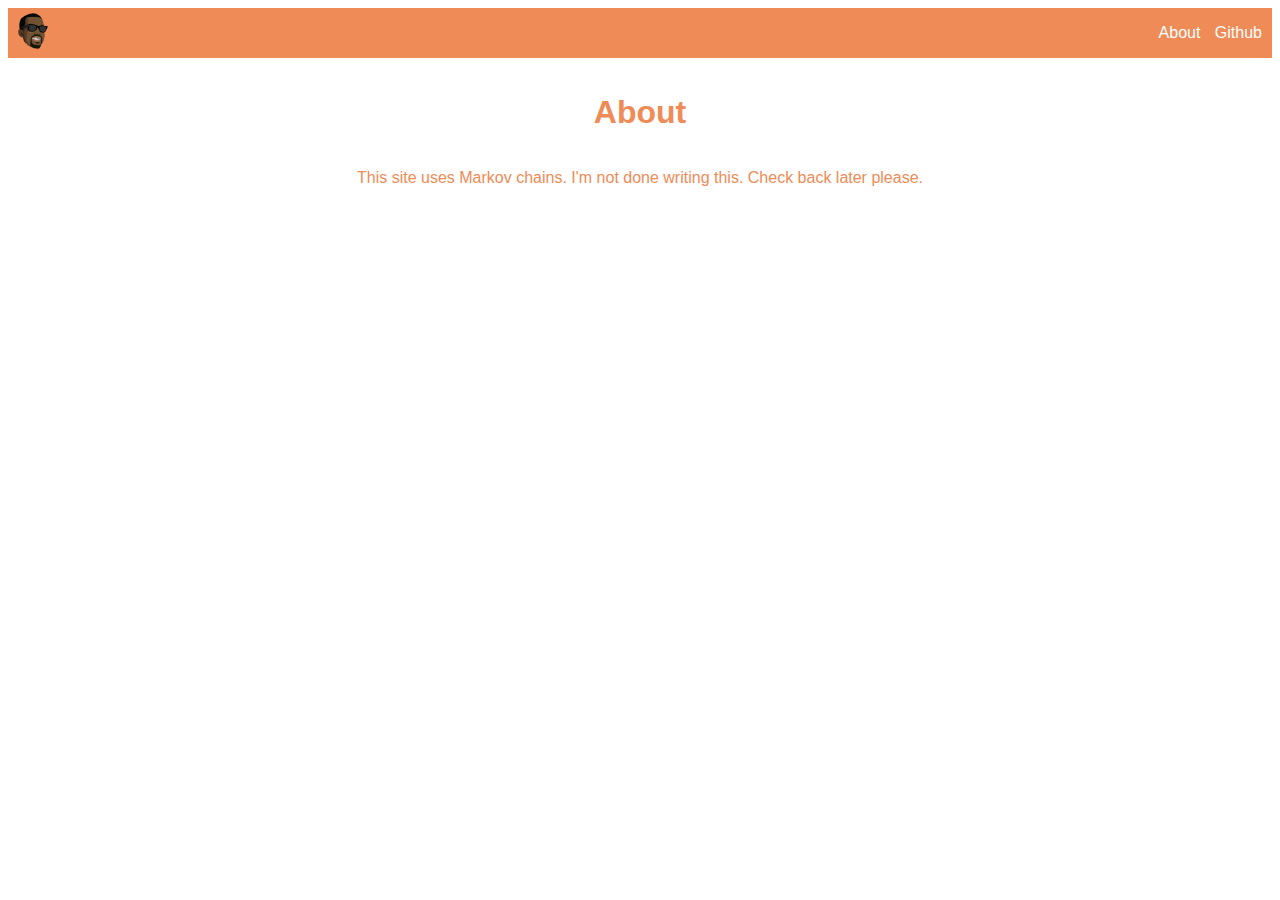
==== about.html @ b6723e24 "update page title, add shakespeare to capitalization" ====
<!DOCTYPE html>
<html lang="en">
  <head>
    <meta charset="UTF-8" />
    <meta name="viewport" content="width=device-width, initial-scale=1.0" />
    <meta http-equiv="X-UA-Compatible" content="ie=edge" />
    <link rel="stylesheet" type="text/css" href="./style/main.css" />
    <script type="module" src="./scripts/main.js"></script>
    <title>Kanye Quotes</title>
  </head>
  <body>
    <header>
      <nav>
        <a class="mx-2" href="/">
          <img id="logo" src="assets/kanye.png" />
        </a>
        <div class="nav-container mx-2">
          <a class="nav-link mr-2" href="/about.html">About</a>
          <a class="nav-link" href="https://github.com/Allicolyer/markov-kanye"
            >Github</a
          >
        </div>
      </nav>
    </header>
    <div class="content my-3 vertical-center">
      <h1 class="title">About</h1>
      <p>
        This site uses Markov chains. I'm not done writing this. Check back
        later please.
      </p>
    </div>
  </body>
</html>
---- style/main.css ----
@charset "UTF-8";
@font-face {
  font-family: "Milford Black";
  src: url(../assets/milfbk__.ttf) format("truetype");
}
.button {
  display: inline-block;
  border-radius: 2em;
  padding: 0.5em 3em;
  border: 0.16em solid #ef8b56;
  box-sizing: border-box;
  text-decoration: none;
  font-family: "Roboto", sans-serif;
  font-weight: 400;
  color: #ffffff;
  border-color: #ef8b56;
  background-color: #ef8b56;
  text-align: center;
  transition: all 0.15s;
}
.button:hover {
  color: #ef8b56;
  border-color: #ef8b56;
  background-color: #ffffff;
}
.button:active {
  border-color: #ef8b56;
}
@media screen and (max-width: 800px) {
  .button {
     display: block;
  }
}

body {
  font: 100% Helvetica, sans-serif;
  background-color: #ffffff;
  color: #ef8b56;
}

.content {
  display: flex;
  flex-direction: column;
  width: 80%;
  align-items: center;
  justify-content: center;
}

.kanye-img {
  width: 200px;
  height: 244px;
}
@media screen and (max-width: 800px) {
  .kanye-img {
    margin: 0;
    margin-bottom: 15px;
  }
}

.switch-container {
  display: flex;
  flex-direction: row;
  align-items: center;
}

.title {
  text-align: center;
  font-family: "Milford Black", "Roboto", sans-serif;
}

.less-random {
  text-align: right;
}

.more-random {
  text-align: left;
}

/* The switch - the box around the slider */
.switch {
  position: relative;
  display: inline-block;
  width: 60px;
  height: 34px;
}

/* Hide default HTML checkbox */
.switch input {
  opacity: 0;
  width: 0;
  height: 0;
}

/* The slider */
.slider {
  position: absolute;
  cursor: pointer;
  top: 0;
  left: 0;
  right: 0;
  bottom: 0;
  background-color: #ccc;
  -webkit-transition: 0.4s;
  transition: 0.4s;
}

.slider:before {
  position: absolute;
  content: "";
  height: 26px;
  width: 26px;
  left: 4px;
  bottom: 4px;
  background-color: #ffffff;
  -webkit-transition: 0.4s;
  transition: 0.4s;
}

input:checked + .slider {
  background-color: #ef8b56;
}

input:focus + .slider {
  box-shadow: 0 0 1px #ef8b56;
}

input:checked + .slider:before {
  -webkit-transform: translateX(26px);
  -ms-transform: translateX(26px);
  transform: translateX(26px);
}

/* Rounded sliders */
.slider.round {
  border-radius: 34px;
}

.slider.round:before {
  border-radius: 50%;
}

.speech-bubble {
  position: relative;
  border: 5px solid #ef8b56;
  background: #ffffff;
  /* css3 */
  -webkit-border-radius: 10px;
  -moz-border-radius: 10px;
  border-radius: 10px;
  width: 400px;
  min-height: 150px;
  /* creates the smaller  triangle */
}
@media screen and (max-width: 400px) {
  .speech-bubble {
    width: 100%;
  }
}
.speech-bubble:before {
  content: "";
  position: absolute;
  top: -20px;
  /* value = - border-top-width - border-bottom-width */
  bottom: auto;
  left: auto;
  right: 40px;
  /* controls horizontal position */
  border-width: 0 20px 20px;
  border-style: solid;
  border-color: #ef8b56 transparent;
  /* reduce the damage in FF3.0 */
  display: block;
  width: 0;
}
.speech-bubble:after {
  content: "";
  position: absolute;
  top: -13px;
  /* value = - border-top-width - border-bottom-width */
  bottom: auto;
  left: auto;
  right: 47px;
  /* value = (:before right) + (:before border-right) - (:after border-right) */
  border-width: 0 13px 13px;
  border-style: solid;
  border-color: #fff transparent;
  /* reduce the damage in FF3.0 */
  display: block;
  width: 0;
}

.vertical-center {
  margin: 0 auto;
}

.horizontal-center {
  margin: auto 0;
}

.mt-1, .my-1, .m-1 {
  margin-top: 5px;
}

.mb-1, .my-1, .m-1 {
  margin-bottom: 5px;
}

.ml-1, .mx-1, .m-1 {
  margin-left: 5px;
}

.mr-1, .mx-1, .m-1 {
  margin-right: 5px;
}

.mt-2, .my-2, .m-2 {
  margin-top: 10px;
}

.mb-2, .my-2, .m-2 {
  margin-bottom: 10px;
}

.ml-2, .mx-2, .m-2 {
  margin-left: 10px;
}

.mr-2, .mx-2, .m-2, .kanye-img {
  margin-right: 10px;
}

.mt-3, .my-3, .m-3 {
  margin-top: 15px;
}

.mb-3, .my-3, .m-3 {
  margin-bottom: 15px;
}

.ml-3, .mx-3, .m-3 {
  margin-left: 15px;
}

.mr-3, .mx-3, .m-3 {
  margin-right: 15px;
}

.pt-1, .py-1, .p-1 {
  padding-top: 5px;
}

.pb-1, .py-1, .p-1 {
  padding-bottom: 5px;
}

.pl-1, .px-1, .p-1 {
  padding-left: 5px;
}

.pr-1, .px-1, .p-1 {
  padding-right: 5px;
}

.pt-2, .py-2, .p-2 {
  padding-top: 10px;
}

.pb-2, .py-2, .p-2 {
  padding-bottom: 10px;
}

.pl-2, .px-2, .p-2 {
  padding-left: 10px;
}

.pr-2, .px-2, .p-2 {
  padding-right: 10px;
}

.pt-3, .py-3, .p-3 {
  padding-top: 15px;
}

.pb-3, .py-3, .p-3 {
  padding-bottom: 15px;
}

.pl-3, .px-3, .p-3 {
  padding-left: 15px;
}

.pr-3, .px-3, .p-3 {
  padding-right: 15px;
}

nav {
  background-color: #ef8b56;
  color: #ffffff;
  display: flex;
  flex-direction: row;
  align-items: center;
  justify-content: space-between;
  min-height: 50px;
}
nav a {
  color: #ffffff;
  text-decoration: none;
}

#logo {
  width: 30px;
  height: auto;
}

/*# sourceMappingURL=main.css.map */
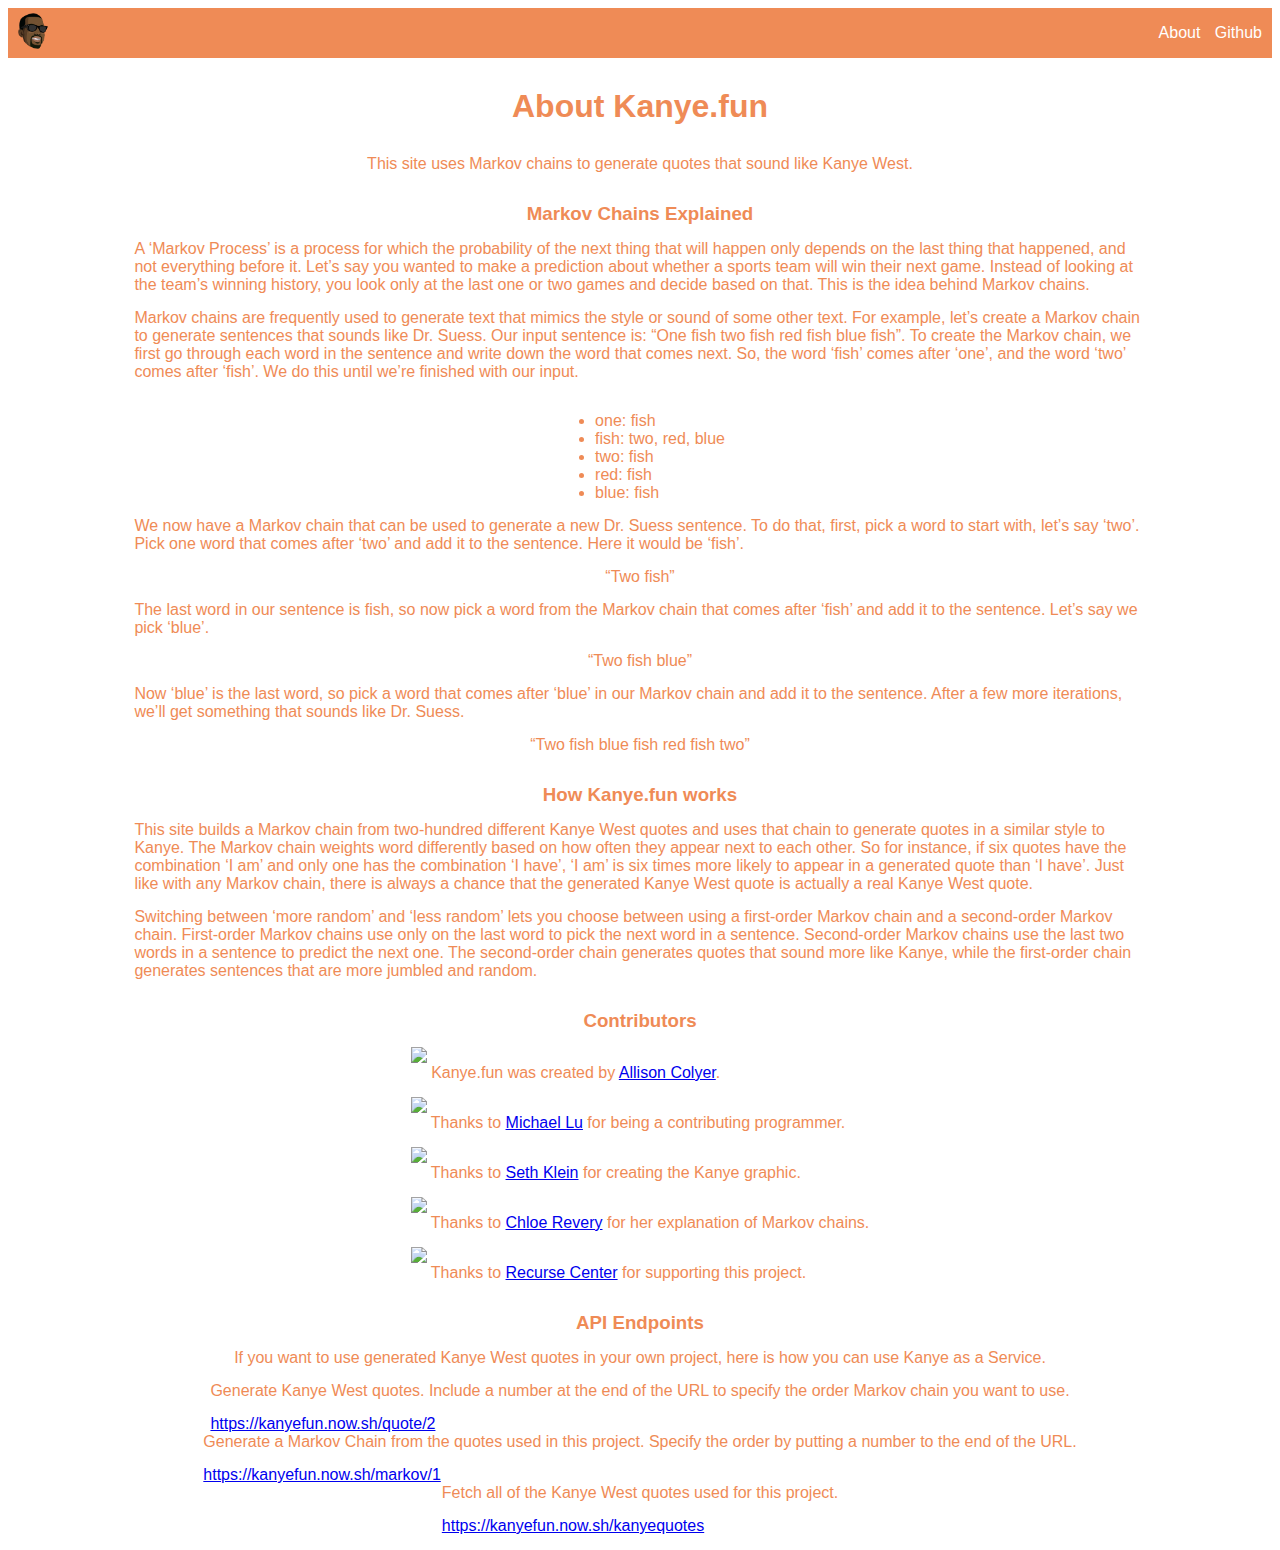
==== commit 6d3577b4: "add google analytics" ====
--- a/about.html
+++ b/about.html
@@ -1,11 +1,43 @@
 <!DOCTYPE html>
 <html lang="en">
   <head>
+    <link
+      rel="apple-touch-icon"
+      sizes="180x180"
+      href="assets/favicon/apple-touch-icon.png"
+    />
+    <link
+      rel="icon"
+      type="image/png"
+      sizes="32x32"
+      href="assets/favicon/favicon-32x32.png"
+    />
+    <link
+      rel="icon"
+      type="image/png"
+      sizes="16x16"
+      href="assets/favicon/favicon-16x16.png"
+    />
+    <meta property="og:title" content="Generate Kanye West Quotes" />
+    <meta property="og:image" content="assets/screenshot.png" />
+    <meta property="og:image:width" content="1200" />
+    <meta property="og:image:height" content="627" />
+    <meta name="author" content="Allison Colyer" />
+    <meta
+      property="og:description"
+      content="Kanye.fun generates fake Kanye West quotes using a Markov chain."
+    />
+    <meta property="og:url" content="http://www.kanye.fun" />
     <meta charset="UTF-8" />
     <meta name="viewport" content="width=device-width, initial-scale=1.0" />
     <meta http-equiv="X-UA-Compatible" content="ie=edge" />
     <link rel="stylesheet" type="text/css" href="./style/main.css" />
     <script type="module" src="./scripts/main.js"></script>
+    <script
+      async
+      src="https://www.googletagmanager.com/gtag/js?id=UA-115956895-3"
+    ></script>
+    <script src="./scripts/google-analytics.js"></script>
     <title>Kanye Quotes</title>
   </head>
   <body>
@@ -16,18 +48,184 @@
         </a>
         <div class="nav-container mx-2">
           <a class="nav-link mr-2" href="/about.html">About</a>
-          <a class="nav-link" href="https://github.com/Allicolyer/markov-kanye"
+          <a
+            class="nav-link"
+            target="_blank"
+            href="https://github.com/Allicolyer/markov-kanye"
             >Github</a
           >
         </div>
       </nav>
     </header>
     <div class="content my-3 vertical-center">
-      <h1 class="title">About</h1>
-      <p>
-        This site uses Markov chains. I'm not done writing this. Check back
-        later please.
-      </p>
+      <h1 class="title my-3">About Kanye.fun</h1>
+      <div class="my-3">
+        This site uses Markov chains to generate quotes that sound like Kanye
+        West.
+      </div>
+      <h3 class="title my-3">Markov Chains Explained</h3>
+      <div class="mb-3">
+        A ‘Markov Process’ is a process for which the probability of the next
+        thing that will happen only depends on the last thing that happened, and
+        not everything before it. Let’s say you wanted to make a prediction
+        about whether a sports team will win their next game. Instead of looking
+        at the team’s winning history, you look only at the last one or two
+        games and decide based on that. This is the idea behind Markov chains.
+      </div>
+      <div class="mb-3">
+        Markov chains are frequently used to generate text that mimics the style
+        or sound of some other text. For example, let’s create a Markov chain to
+        generate sentences that sounds like Dr. Suess. Our input sentence is:
+        “One fish two fish red fish blue fish”. To create the Markov chain, we
+        first go through each word in the sentence and write down the word that
+        comes next. So, the word ‘fish’ comes after ‘one’, and the word ‘two’
+        comes after ‘fish’. We do this until we’re finished with our input.
+      </div>
+      <ul class="mb-3">
+        <li>one: fish</li>
+        <li>fish: two, red, blue</li>
+        <li>two: fish</li>
+        <li>red: fish</li>
+        <li>blue: fish</li>
+      </ul>
+      <div class="mb-3">
+        We now have a Markov chain that can be used to generate a new Dr. Suess
+        sentence. To do that, first, pick a word to start with, let’s say ‘two’.
+        Pick one word that comes after ‘two’ and add it to the sentence. Here it
+        would be ‘fish’.
+      </div>
+      <div class="mb-3">
+        “Two fish”
+      </div>
+      <div class="mb-3">
+        The last word in our sentence is fish, so now pick a word from the
+        Markov chain that comes after ‘fish’ and add it to the sentence. Let’s
+        say we pick ‘blue’.
+      </div>
+      <div class="mb-3">
+        “Two fish blue”
+      </div>
+      <div class="mb-3">
+        Now ‘blue’ is the last word, so pick a word that comes after ‘blue’ in
+        our Markov chain and add it to the sentence. After a few more
+        iterations, we’ll get something that sounds like Dr. Suess.
+      </div>
+      <div class="mb-3">
+        “Two fish blue fish red fish two”
+      </div>
+      <h3 class="title my-3">How Kanye.fun works</h3>
+      <div class="mb-3">
+        This site builds a Markov chain from two-hundred different Kanye West
+        quotes and uses that chain to generate quotes in a similar style to
+        Kanye. The Markov chain weights word differently based on how often they
+        appear next to each other. So for instance, if six quotes have the
+        combination ‘I am’ and only one has the combination ‘I have’, ‘I am’ is
+        six times more likely to appear in a generated quote than ‘I have’. Just
+        like with any Markov chain, there is always a chance that the generated
+        Kanye West quote is actually a real Kanye West quote.
+      </div>
+      <div class="mb-3">
+        Switching between ‘more random’ and ‘less random’ lets you choose
+        between using a first-order Markov chain and a second-order Markov
+        chain. First-order Markov chains use only on the last word to pick the
+        next word in a sentence. Second-order Markov chains use the last two
+        words in a sentence to predict the next one. The second-order chain
+        generates quotes that sound more like Kanye, while the first-order chain
+        generates sentences that are more jumbled and random.
+      </div>
+      <h3 class="title my-3">Contributors</h3>
+      <div class="contributors">
+        <div class="bio mb-3">
+          <img
+            class="mb-3 vertical-center"
+            src="https://avatars1.githubusercontent.com/u/11083917?s=460&v=4"
+          />
+          Kanye.fun was created by
+          <a href="https://twitter.com/AlliColyer" target="_blank"
+            >Allison Colyer</a
+          >.
+        </div>
+        <div class="bio mb-3">
+          <img
+            class="mb-3 vertical-center"
+            src="https://avatars1.githubusercontent.com/u/9114194?s=460&v=4"
+          />
+          Thanks to
+          <a href="https://github.com/michaelwlu" target="_blank">Michael Lu</a>
+          for being a contributing programmer.
+        </div>
+        <div class="bio mb-3">
+          <img
+            class="mb-3 vertical-center"
+            src="https://media-exp1.licdn.com/dms/image/C5603AQFKfGxEaciQ8A/profile-displayphoto-shrink_200_200/0?e=1585785600&v=beta&t=kp8MkFGuxXcLItZJNigLpLUb34PkQqSP3qkPR_hvuj0"
+          />
+          Thanks to
+          <a href="https://www.linkedin.com/in/sethaklein/" target="_blank"
+            >Seth Klein</a
+          >
+          for creating the Kanye graphic.
+        </div>
+        <div class="bio mb-3">
+          <img
+            class="mb-3 vertical-center"
+            src="https://avatars3.githubusercontent.com/u/6632604?s=460&v=4"
+          />
+          Thanks to
+          <a href="https://github.com/chloerevery" target="_blank"
+            >Chloe Revery</a
+          >
+          for her explanation of Markov chains.
+        </div>
+        <div class="bio mb-3">
+          <img
+            class="mb-3 vertical-center"
+            src="https://d29xw0ra2h4o4u.cloudfront.net/assets/logo_square-051508b5ecf8868635aea567bb86f423f4d1786776e5dfce4adf2bc7edf05804.png"
+          />
+          Thanks to
+          <a href="https://www.recurse.com/" target="_blank">Recurse Center</a>
+          for supporting this project.
+        </div>
+      </div>
+      <h3 class="title my-3">API Endpoints</h3>
+      <div class="mb-3">
+        If you want to use generated Kanye West quotes in your own project, here
+        is how you can use Kanye as a Service.
+      </div>
+      <div class="api-div">
+        <div class="api-description mx-2 mb-3">
+          Generate Kanye West quotes. Include a number at the end of the URL to
+          specify the order Markov chain you want to use.
+        </div>
+        <a
+          class="mx-2 mb-3"
+          href="https://kanyefun.now.sh/quote/2"
+          target="_blank"
+          >https://kanyefun.now.sh/quote/2</a
+        >
+      </div>
+      <div class="api-div">
+        <div class="api-description mx-2 mb-3">
+          Generate a Markov Chain from the quotes used in this project. Specify
+          the order by putting a number to the end of the URL.
+        </div>
+        <a
+          class="mx-2 mb-3"
+          href="https://kanyefun.now.sh/markov/1"
+          target="_blank"
+          >https://kanyefun.now.sh/markov/1</a
+        >
+      </div>
+      <div class="api-div">
+        <div class="api-description mx-2 mb-3">
+          Fetch all of the Kanye West quotes used for this project.
+        </div>
+        <a
+          class="mx-2 mb-3"
+          href="https://kanyefun.now.sh/kanyequotes"
+          target="_blank"
+          >https://kanyefun.now.sh/kanyequotes</a
+        >
+      </div>
     </div>
   </body>
 </html>
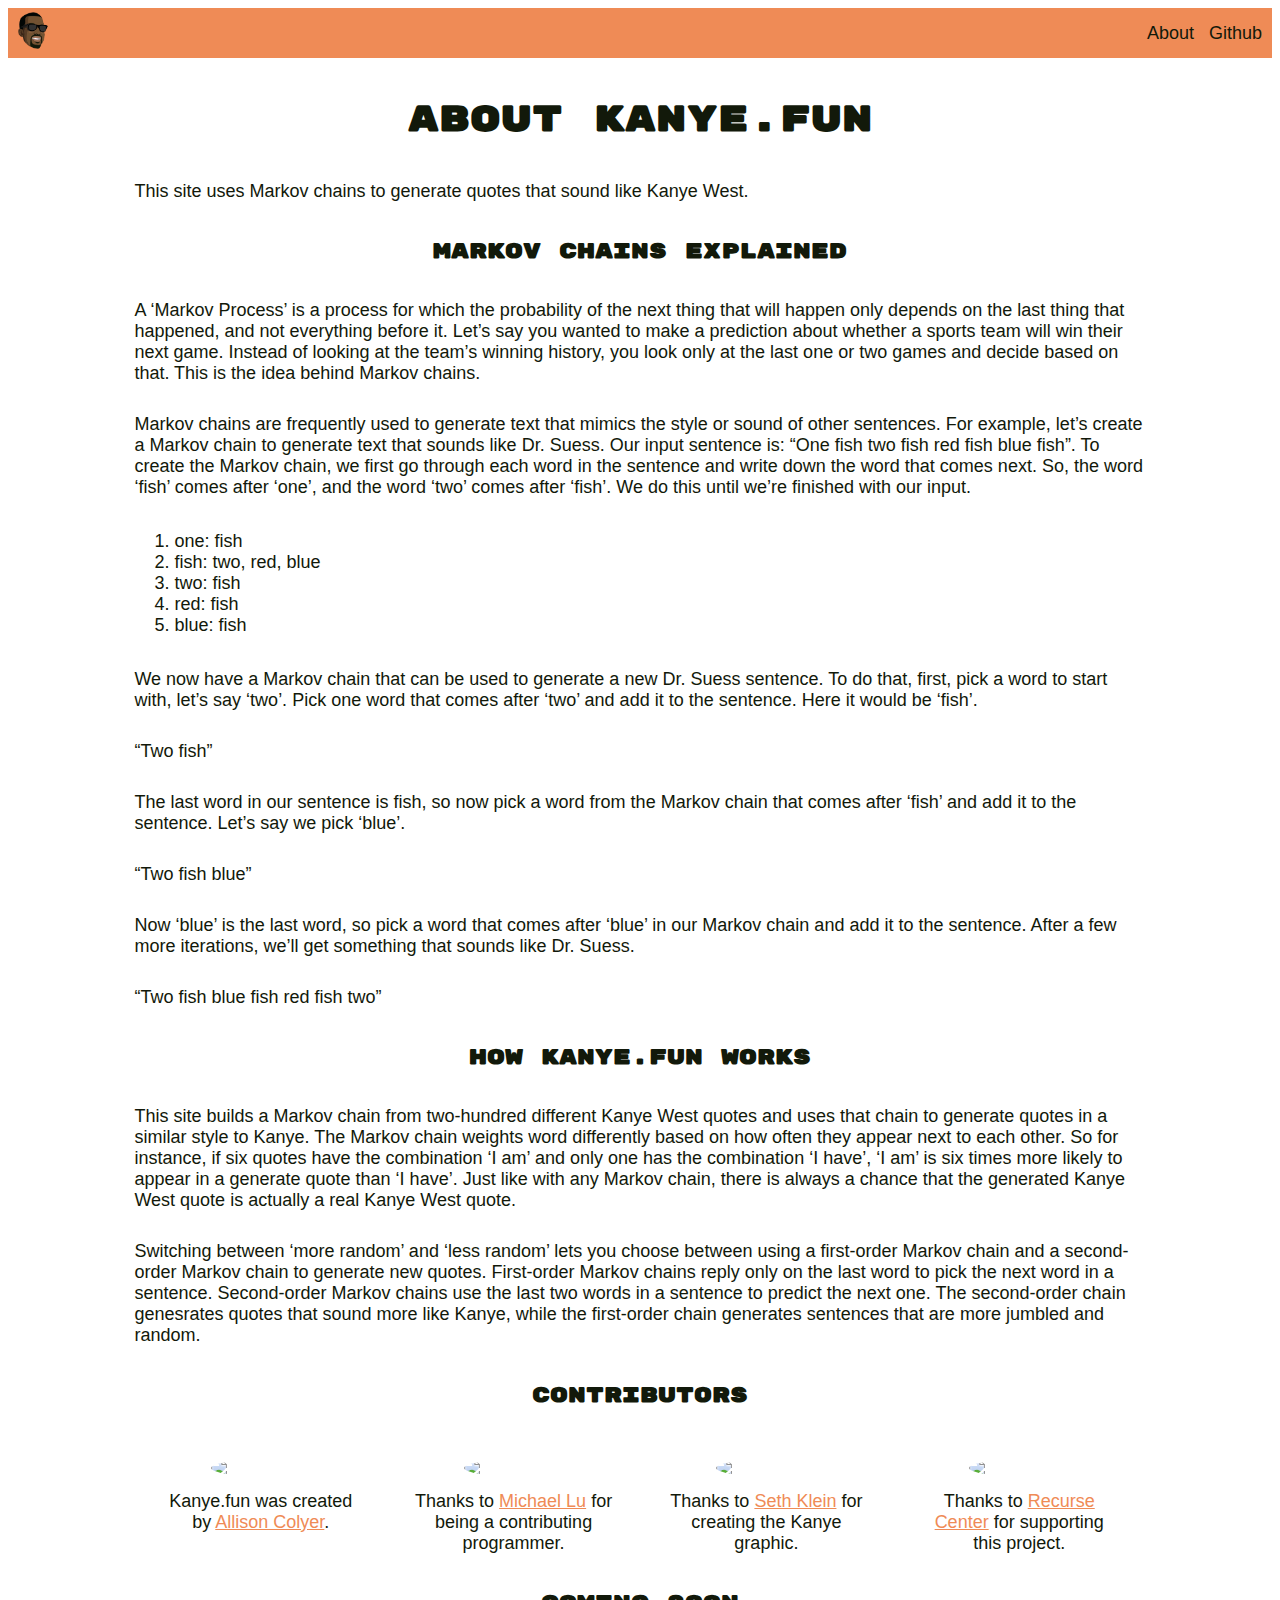
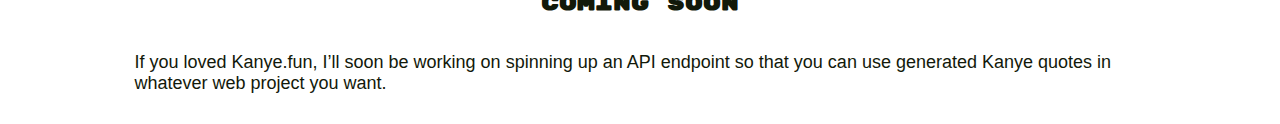
==== commit e5b1507e: "update typefaces, add second theme color, put text on about page" ====
--- a/about.html
+++ b/about.html
@@ -1,43 +1,11 @@
 <!DOCTYPE html>
 <html lang="en">
   <head>
-    <link
-      rel="apple-touch-icon"
-      sizes="180x180"
-      href="assets/favicon/apple-touch-icon.png"
-    />
-    <link
-      rel="icon"
-      type="image/png"
-      sizes="32x32"
-      href="assets/favicon/favicon-32x32.png"
-    />
-    <link
-      rel="icon"
-      type="image/png"
-      sizes="16x16"
-      href="assets/favicon/favicon-16x16.png"
-    />
-    <meta property="og:title" content="Generate Kanye West Quotes" />
-    <meta property="og:image" content="assets/screenshot.png" />
-    <meta property="og:image:width" content="1200" />
-    <meta property="og:image:height" content="627" />
-    <meta name="author" content="Allison Colyer" />
-    <meta
-      property="og:description"
-      content="Kanye.fun generates fake Kanye West quotes using a Markov chain."
-    />
-    <meta property="og:url" content="http://www.kanye.fun" />
     <meta charset="UTF-8" />
     <meta name="viewport" content="width=device-width, initial-scale=1.0" />
     <meta http-equiv="X-UA-Compatible" content="ie=edge" />
     <link rel="stylesheet" type="text/css" href="./style/main.css" />
     <script type="module" src="./scripts/main.js"></script>
-    <script
-      async
-      src="https://www.googletagmanager.com/gtag/js?id=UA-115956895-3"
-    ></script>
-    <script src="./scripts/google-analytics.js"></script>
     <title>Kanye Quotes</title>
   </head>
   <body>
@@ -48,23 +16,20 @@
         </a>
         <div class="nav-container mx-2">
           <a class="nav-link mr-2" href="/about.html">About</a>
-          <a
-            class="nav-link"
-            target="_blank"
-            href="https://github.com/Allicolyer/markov-kanye"
+          <a class="nav-link" href="https://github.com/Allicolyer/markov-kanye"
             >Github</a
           >
         </div>
       </nav>
     </header>
     <div class="content my-3 vertical-center">
-      <h1 class="title my-3">About Kanye.fun</h1>
+      <h1 class="title">About Kanye.fun</h1>
       <div class="my-3">
         This site uses Markov chains to generate quotes that sound like Kanye
         West.
       </div>
-      <h3 class="title my-3">Markov Chains Explained</h3>
-      <div class="mb-3">
+      <h3 class="title">Markov Chains Explained</h3>
+      <div class="my-3">
         A ‘Markov Process’ is a process for which the probability of the next
         thing that will happen only depends on the last thing that happened, and
         not everything before it. Let’s say you wanted to make a prediction
@@ -72,159 +37,110 @@
         at the team’s winning history, you look only at the last one or two
         games and decide based on that. This is the idea behind Markov chains.
       </div>
-      <div class="mb-3">
+      <div class="my-3">
         Markov chains are frequently used to generate text that mimics the style
-        or sound of some other text. For example, let’s create a Markov chain to
-        generate sentences that sounds like Dr. Suess. Our input sentence is:
-        “One fish two fish red fish blue fish”. To create the Markov chain, we
-        first go through each word in the sentence and write down the word that
-        comes next. So, the word ‘fish’ comes after ‘one’, and the word ‘two’
-        comes after ‘fish’. We do this until we’re finished with our input.
+        or sound of other sentences. For example, let’s create a Markov chain to
+        generate text that sounds like Dr. Suess. Our input sentence is: “One
+        fish two fish red fish blue fish”. To create the Markov chain, we first
+        go through each word in the sentence and write down the word that comes
+        next. So, the word ‘fish’ comes after ‘one’, and the word ‘two’ comes
+        after ‘fish’. We do this until we’re finished with our input.
       </div>
-      <ul class="mb-3">
+      <ol>
         <li>one: fish</li>
         <li>fish: two, red, blue</li>
         <li>two: fish</li>
         <li>red: fish</li>
         <li>blue: fish</li>
-      </ul>
-      <div class="mb-3">
+      </ol>
+      <div class="my-3">
         We now have a Markov chain that can be used to generate a new Dr. Suess
         sentence. To do that, first, pick a word to start with, let’s say ‘two’.
         Pick one word that comes after ‘two’ and add it to the sentence. Here it
         would be ‘fish’.
       </div>
-      <div class="mb-3">
+      <div class="my-3">
         “Two fish”
       </div>
-      <div class="mb-3">
+      <div class="my-3">
         The last word in our sentence is fish, so now pick a word from the
         Markov chain that comes after ‘fish’ and add it to the sentence. Let’s
         say we pick ‘blue’.
       </div>
-      <div class="mb-3">
+      <div class="my-3">
         “Two fish blue”
       </div>
-      <div class="mb-3">
+      <div class="my-3">
         Now ‘blue’ is the last word, so pick a word that comes after ‘blue’ in
         our Markov chain and add it to the sentence. After a few more
         iterations, we’ll get something that sounds like Dr. Suess.
       </div>
-      <div class="mb-3">
+      <div class="my-3">
         “Two fish blue fish red fish two”
       </div>
-      <h3 class="title my-3">How Kanye.fun works</h3>
-      <div class="mb-3">
+      <h3 class="title">How Kanye.fun works</h3>
+      <div class="my-3">
         This site builds a Markov chain from two-hundred different Kanye West
         quotes and uses that chain to generate quotes in a similar style to
         Kanye. The Markov chain weights word differently based on how often they
         appear next to each other. So for instance, if six quotes have the
         combination ‘I am’ and only one has the combination ‘I have’, ‘I am’ is
-        six times more likely to appear in a generated quote than ‘I have’. Just
+        six times more likely to appear in a generate quote than ‘I have’. Just
         like with any Markov chain, there is always a chance that the generated
         Kanye West quote is actually a real Kanye West quote.
       </div>
-      <div class="mb-3">
+      <div class="my-3">
         Switching between ‘more random’ and ‘less random’ lets you choose
-        between using a first-order Markov chain and a second-order Markov
-        chain. First-order Markov chains use only on the last word to pick the
-        next word in a sentence. Second-order Markov chains use the last two
-        words in a sentence to predict the next one. The second-order chain
-        generates quotes that sound more like Kanye, while the first-order chain
-        generates sentences that are more jumbled and random.
+        between using a first-order Markov chain and a second-order Markov chain
+        to generate new quotes. First-order Markov chains reply only on the last
+        word to pick the next word in a sentence. Second-order Markov chains use
+        the last two words in a sentence to predict the next one. The
+        second-order chain genesrates quotes that sound more like Kanye, while
+        the first-order chain generates sentences that are more jumbled and
+        random.
       </div>
-      <h3 class="title my-3">Contributors</h3>
-      <div class="contributors">
-        <div class="bio mb-3">
+      <h3 class="title">Contributors</h3>
+      <div class="contributors my-3">
+        <div class="bio">
           <img
-            class="mb-3 vertical-center"
+            class="my-3 vertical-center"
             src="https://avatars1.githubusercontent.com/u/11083917?s=460&v=4"
           />
           Kanye.fun was created by
-          <a href="https://twitter.com/AlliColyer" target="_blank"
-            >Allison Colyer</a
-          >.
+          <a href="https://twitter.com/AlliColyer">Allison Colyer</a>.
         </div>
-        <div class="bio mb-3">
+        <div class="bio">
           <img
-            class="mb-3 vertical-center"
+            class="my-3 vertical-center"
             src="https://avatars1.githubusercontent.com/u/9114194?s=460&v=4"
           />
-          Thanks to
-          <a href="https://github.com/michaelwlu" target="_blank">Michael Lu</a>
-          for being a contributing programmer.
+          Thanks to <a href="https://github.com/michaelwlu">Michael Lu</a> for
+          being a contributing programmer.
         </div>
-        <div class="bio mb-3">
+        <div class="bio">
           <img
-            class="mb-3 vertical-center"
+            class="my-3 vertical-center"
             src="https://media-exp1.licdn.com/dms/image/C5603AQFKfGxEaciQ8A/profile-displayphoto-shrink_200_200/0?e=1585785600&v=beta&t=kp8MkFGuxXcLItZJNigLpLUb34PkQqSP3qkPR_hvuj0"
           />
           Thanks to
-          <a href="https://www.linkedin.com/in/sethaklein/" target="_blank"
-            >Seth Klein</a
-          >
-          for creating the Kanye graphic.
+          <a href="https://www.linkedin.com/in/sethaklein/">Seth Klein</a> for
+          creating the Kanye graphic.
         </div>
-        <div class="bio mb-3">
+        <div class="bio">
           <img
-            class="mb-3 vertical-center"
-            src="https://avatars3.githubusercontent.com/u/6632604?s=460&v=4"
-          />
-          Thanks to
-          <a href="https://github.com/chloerevery" target="_blank"
-            >Chloe Revery</a
-          >
-          for her explanation of Markov chains.
-        </div>
-        <div class="bio mb-3">
-          <img
-            class="mb-3 vertical-center"
+            class="my-3 vertical-center"
             src="https://d29xw0ra2h4o4u.cloudfront.net/assets/logo_square-051508b5ecf8868635aea567bb86f423f4d1786776e5dfce4adf2bc7edf05804.png"
           />
           Thanks to
-          <a href="https://www.recurse.com/" target="_blank">Recurse Center</a>
-          for supporting this project.
+          <a href="https://www.recurse.com/">Recurse Center</a> for supporting
+          this project.
         </div>
       </div>
-      <h3 class="title my-3">API Endpoints</h3>
-      <div class="mb-3">
-        If you want to use generated Kanye West quotes in your own project, here
-        is how you can use Kanye as a Service.
-      </div>
-      <div class="api-div">
-        <div class="api-description mx-2 mb-3">
-          Generate Kanye West quotes. Include a number at the end of the URL to
-          specify the order Markov chain you want to use.
-        </div>
-        <a
-          class="mx-2 mb-3"
-          href="https://kanyefun.now.sh/quote/2"
-          target="_blank"
-          >https://kanyefun.now.sh/quote/2</a
-        >
-      </div>
-      <div class="api-div">
-        <div class="api-description mx-2 mb-3">
-          Generate a Markov Chain from the quotes used in this project. Specify
-          the order by putting a number to the end of the URL.
-        </div>
-        <a
-          class="mx-2 mb-3"
-          href="https://kanyefun.now.sh/markov/1"
-          target="_blank"
-          >https://kanyefun.now.sh/markov/1</a
-        >
-      </div>
-      <div class="api-div">
-        <div class="api-description mx-2 mb-3">
-          Fetch all of the Kanye West quotes used for this project.
-        </div>
-        <a
-          class="mx-2 mb-3"
-          href="https://kanyefun.now.sh/kanyequotes"
-          target="_blank"
-          >https://kanyefun.now.sh/kanyequotes</a
-        >
+      <h3 class="title">Coming Soon</h3>
+      <div class="my-3">
+        If you loved Kanye.fun, I’ll soon be working on spinning up an API
+        endpoint so that you can use generated Kanye quotes in whatever web
+        project you want.
       </div>
     </div>
   </body>
--- a/style/main.css
+++ b/style/main.css
@@ -1,8 +1,4 @@
 @charset "UTF-8";
-@font-face {
-  font-family: "Milford Black";
-  src: url(../assets/milfbk__.ttf) format("truetype");
-}
 .button {
   display: inline-block;
   border-radius: 2em;
@@ -10,18 +6,21 @@
   border: 0.16em solid #ef8b56;
   box-sizing: border-box;
   text-decoration: none;
-  font-family: "Roboto", sans-serif;
   font-weight: 400;
-  color: #ffffff;
+  color: #12190a;
   border-color: #ef8b56;
   background-color: #ef8b56;
   text-align: center;
   transition: all 0.15s;
 }
 .button:hover {
-  color: #ef8b56;
+  font-weight: bold;
   border-color: #ef8b56;
   background-color: #ffffff;
+}
+.button:focus {
+  border-color: #ef8b56;
+  background-color: #ef8b56;
 }
 .button:active {
   border-color: #ef8b56;
@@ -32,48 +31,85 @@
   }
 }
 
+html {
+  font-size: 1.125em;
+  color: #12190a;
+}
+
 body {
   font: 100% Helvetica, sans-serif;
   background-color: #ffffff;
-  color: #ef8b56;
 }
 
 .content {
   display: flex;
   flex-direction: column;
   width: 80%;
+  justify-content: center;
+}
+
+.contributors {
+  display: flex;
+  justify-content: space-around;
+  flex-wrap: wrap;
+}
+.contributors .bio {
+  width: 200px;
+  text-align: center;
+}
+.contributors .bio img {
+  border-radius: 100%;
+  width: 100px;
+  display: block;
+}
+.contributors .bio a {
+  color: #ef8b56;
+}
+
+.index-content {
   align-items: center;
-  justify-content: center;
+}
+
+.switch-container {
+  display: flex;
+  flex-direction: row;
+  align-items: center;
+}
+
+.title {
+  font-family: "Rubik", Impact;
+  text-align: center;
+}
+
+.right-align {
+  text-align: right;
+}
+
+.left-align {
+  text-align: left;
 }
 
 .kanye-img {
   width: 200px;
   height: 244px;
 }
-@media screen and (max-width: 800px) {
-  .kanye-img {
-    margin: 0;
-    margin-bottom: 15px;
-  }
-}
-
-.switch-container {
-  display: flex;
-  flex-direction: row;
-  align-items: center;
-}
-
-.title {
-  text-align: center;
-  font-family: "Milford Black", "Roboto", sans-serif;
-}
-
-.less-random {
-  text-align: right;
-}
-
-.more-random {
-  text-align: left;
+
+.quote-img {
+  width: 40px;
+  height: 30px;
+}
+
+#left-quote {
+  position: absolute;
+  top: 10px;
+  left: 10px;
+}
+
+#right-quote {
+  position: absolute;
+  bottom: 10px;
+  right: 10px;
+  transform: rotate(180deg);
 }
 
 /* The switch - the box around the slider */
@@ -149,9 +185,14 @@
   border-radius: 10px;
   width: 400px;
   min-height: 150px;
+  display: flex;
+  flex-direction: column;
+  justify-content: center;
+  align-items: center;
+  text-align: center;
   /* creates the smaller  triangle */
 }
-@media screen and (max-width: 400px) {
+@media screen and (max-width: 450px) {
   .speech-bubble {
     width: 100%;
   }
@@ -225,7 +266,7 @@
   margin-left: 10px;
 }
 
-.mr-2, .mx-2, .m-2, .kanye-img {
+.mr-2, .mx-2, .m-2 {
   margin-right: 10px;
 }
 
@@ -245,57 +286,16 @@
   margin-right: 15px;
 }
 
-.pt-1, .py-1, .p-1 {
-  padding-top: 5px;
-}
-
-.pb-1, .py-1, .p-1 {
-  padding-bottom: 5px;
-}
-
-.pl-1, .px-1, .p-1 {
-  padding-left: 5px;
-}
-
-.pr-1, .px-1, .p-1 {
-  padding-right: 5px;
-}
-
-.pt-2, .py-2, .p-2 {
-  padding-top: 10px;
-}
-
-.pb-2, .py-2, .p-2 {
-  padding-bottom: 10px;
-}
-
-.pl-2, .px-2, .p-2 {
-  padding-left: 10px;
-}
-
-.pr-2, .px-2, .p-2 {
-  padding-right: 10px;
-}
-
-.pt-3, .py-3, .p-3 {
-  padding-top: 15px;
-}
-
-.pb-3, .py-3, .p-3 {
-  padding-bottom: 15px;
-}
-
-.pl-3, .px-3, .p-3 {
-  padding-left: 15px;
-}
-
-.pr-3, .px-3, .p-3 {
-  padding-right: 15px;
-}
-
+@font-face {
+  font-family: "Rubik";
+  src: url("../assets/rubrik/RubikMonoOne-Regular.eot");
+  src: url("../assets/rubrik/RubikMonoOne-Regular.eot?#iefix") format("embedded-opentype"), url("../assets/rubrik/RubikMonoOne-Regular.otf") format("opentype"), url("../assets/rubrik/RubikMonoOne-Regular.svg") format("svg"), url("../assets/rubrik/RubikMonoOne-Regular.ttf") format("truetype"), url("../assets/rubrik/RubikMonoOne-Regular.woff") format("woff"), url("../assets/rubrik/RubikMonoOne-Regular.woff2") format("woff2");
+  font-weight: normal;
+  font-style: normal;
+}
 nav {
   background-color: #ef8b56;
-  color: #ffffff;
+  color: #12190a;
   display: flex;
   flex-direction: row;
   align-items: center;
@@ -303,7 +303,7 @@
   min-height: 50px;
 }
 nav a {
-  color: #ffffff;
+  color: #12190a;
   text-decoration: none;
 }
 
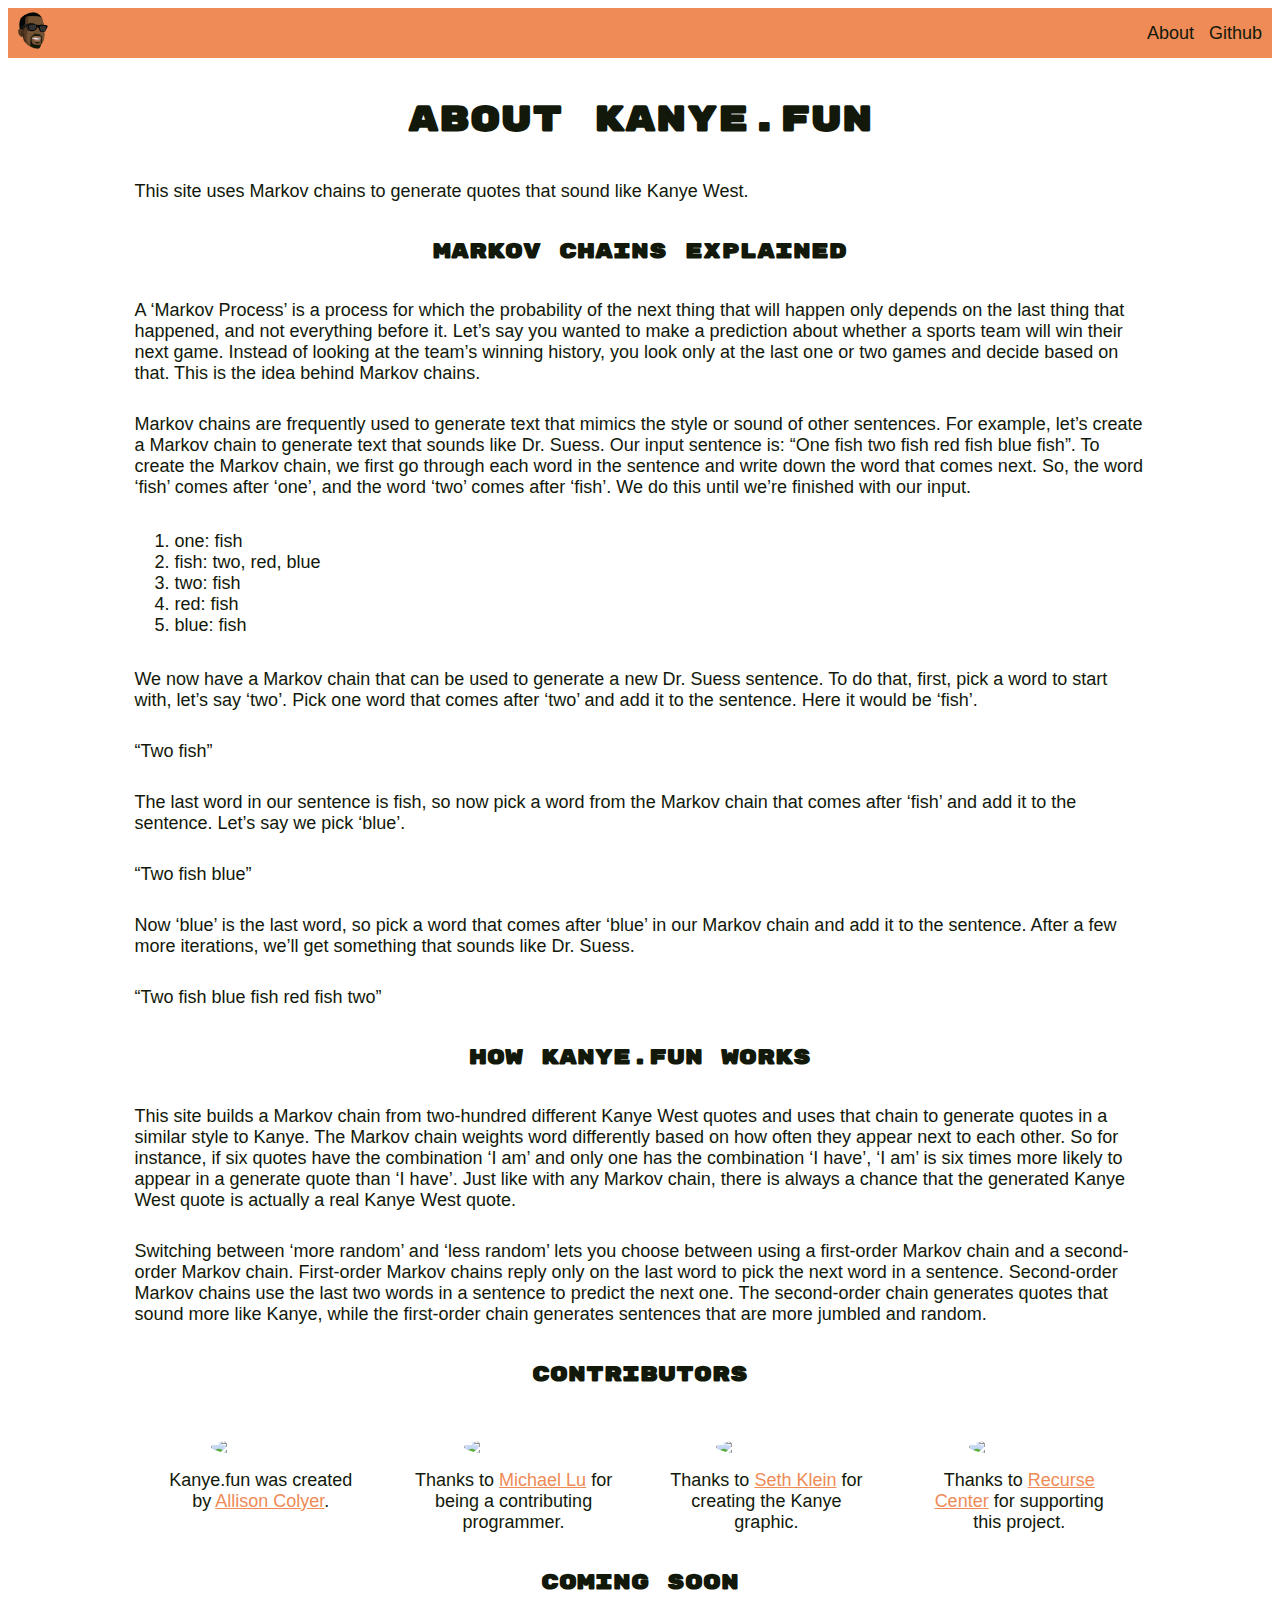
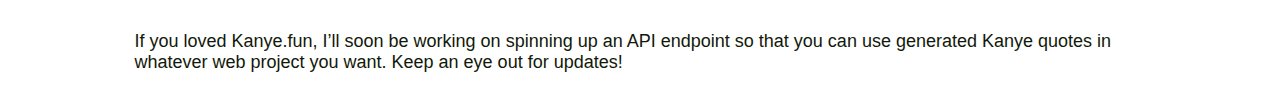
==== commit ee1d28f8: "Merge pull request #1 from Allicolyer/update-about-page" ====
--- a/about.html
+++ b/about.html
@@ -91,13 +91,12 @@
       </div>
       <div class="my-3">
         Switching between ‘more random’ and ‘less random’ lets you choose
-        between using a first-order Markov chain and a second-order Markov chain
-        to generate new quotes. First-order Markov chains reply only on the last
-        word to pick the next word in a sentence. Second-order Markov chains use
-        the last two words in a sentence to predict the next one. The
-        second-order chain genesrates quotes that sound more like Kanye, while
-        the first-order chain generates sentences that are more jumbled and
-        random.
+        between using a first-order Markov chain and a second-order Markov
+        chain. First-order Markov chains reply only on the last word to pick the
+        next word in a sentence. Second-order Markov chains use the last two
+        words in a sentence to predict the next one. The second-order chain
+        generates quotes that sound more like Kanye, while the first-order chain
+        generates sentences that are more jumbled and random.
       </div>
       <h3 class="title">Contributors</h3>
       <div class="contributors my-3">
@@ -140,7 +139,7 @@
       <div class="my-3">
         If you loved Kanye.fun, I’ll soon be working on spinning up an API
         endpoint so that you can use generated Kanye quotes in whatever web
-        project you want.
+        project you want. Keep an eye out for updates!
       </div>
     </div>
   </body>
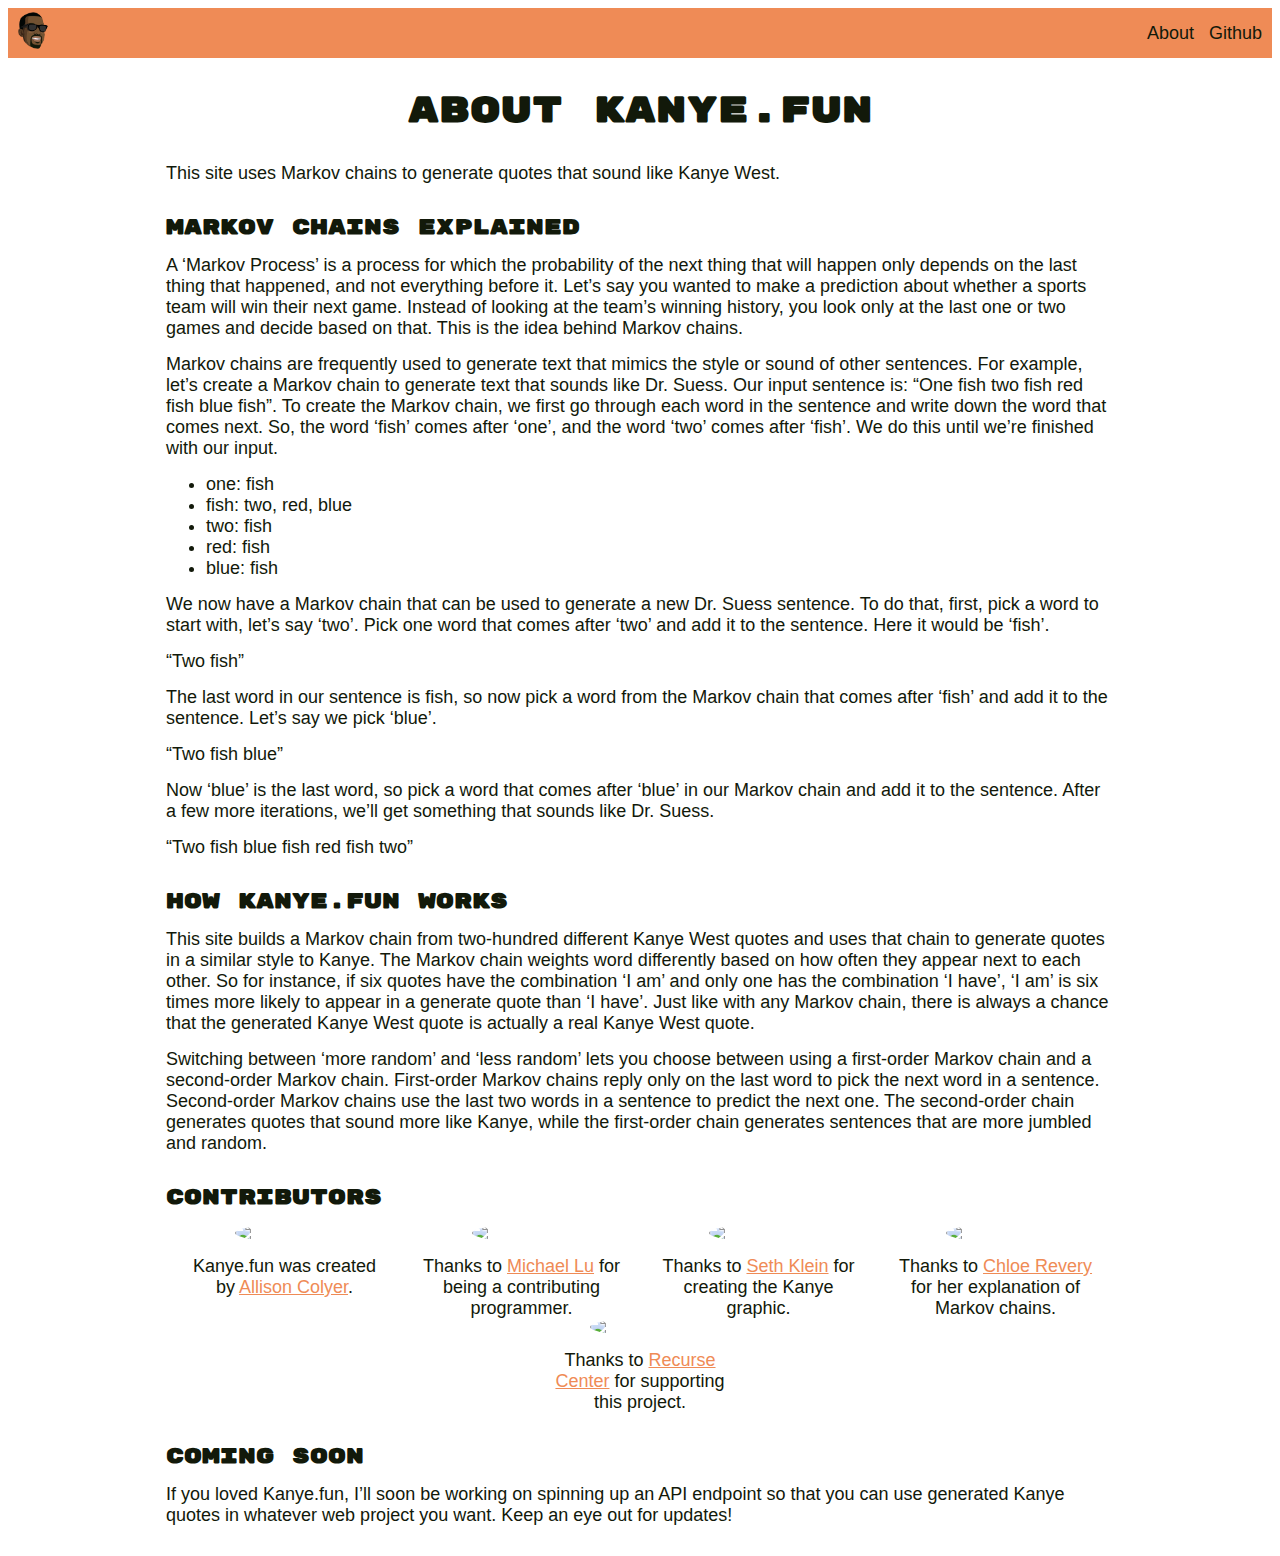
==== commit 0bcfd3de: "fix spacing through pages, add favicon" ====
--- a/about.html
+++ b/about.html
@@ -1,6 +1,23 @@
 <!DOCTYPE html>
 <html lang="en">
   <head>
+    <link
+      rel="apple-touch-icon"
+      sizes="180x180"
+      href="assets/favicon/apple-touch-icon.png"
+    />
+    <link
+      rel="icon"
+      type="image/png"
+      sizes="32x32"
+      href="assets/favicon/favicon-32x32.png"
+    />
+    <link
+      rel="icon"
+      type="image/png"
+      sizes="16x16"
+      href="assets/favicon/favicon-16x16.png"
+    />
     <meta charset="UTF-8" />
     <meta name="viewport" content="width=device-width, initial-scale=1.0" />
     <meta http-equiv="X-UA-Compatible" content="ie=edge" />
@@ -23,13 +40,13 @@
       </nav>
     </header>
     <div class="content my-3 vertical-center">
-      <h1 class="title">About Kanye.fun</h1>
+      <h1 class="title my-3">About Kanye.fun</h1>
       <div class="my-3">
         This site uses Markov chains to generate quotes that sound like Kanye
         West.
       </div>
-      <h3 class="title">Markov Chains Explained</h3>
-      <div class="my-3">
+      <h3 class="title my-3">Markov Chains Explained</h3>
+      <div class="mb-3">
         A ‘Markov Process’ is a process for which the probability of the next
         thing that will happen only depends on the last thing that happened, and
         not everything before it. Let’s say you wanted to make a prediction
@@ -37,7 +54,7 @@
         at the team’s winning history, you look only at the last one or two
         games and decide based on that. This is the idea behind Markov chains.
       </div>
-      <div class="my-3">
+      <div class="mb-3">
         Markov chains are frequently used to generate text that mimics the style
         or sound of other sentences. For example, let’s create a Markov chain to
         generate text that sounds like Dr. Suess. Our input sentence is: “One
@@ -46,40 +63,40 @@
         next. So, the word ‘fish’ comes after ‘one’, and the word ‘two’ comes
         after ‘fish’. We do this until we’re finished with our input.
       </div>
-      <ol>
+      <ul class="mb-3">
         <li>one: fish</li>
         <li>fish: two, red, blue</li>
         <li>two: fish</li>
         <li>red: fish</li>
         <li>blue: fish</li>
-      </ol>
-      <div class="my-3">
+      </ul>
+      <div class="mb-3">
         We now have a Markov chain that can be used to generate a new Dr. Suess
         sentence. To do that, first, pick a word to start with, let’s say ‘two’.
         Pick one word that comes after ‘two’ and add it to the sentence. Here it
         would be ‘fish’.
       </div>
-      <div class="my-3">
+      <div class="mb-3">
         “Two fish”
       </div>
-      <div class="my-3">
+      <div class="mb-3">
         The last word in our sentence is fish, so now pick a word from the
         Markov chain that comes after ‘fish’ and add it to the sentence. Let’s
         say we pick ‘blue’.
       </div>
-      <div class="my-3">
+      <div class="mb-3">
         “Two fish blue”
       </div>
-      <div class="my-3">
+      <div class="mb-3">
         Now ‘blue’ is the last word, so pick a word that comes after ‘blue’ in
         our Markov chain and add it to the sentence. After a few more
         iterations, we’ll get something that sounds like Dr. Suess.
       </div>
-      <div class="my-3">
+      <div class="mb-3">
         “Two fish blue fish red fish two”
       </div>
-      <h3 class="title">How Kanye.fun works</h3>
-      <div class="my-3">
+      <h3 class="title my-3">How Kanye.fun works</h3>
+      <div class="mb-3">
         This site builds a Markov chain from two-hundred different Kanye West
         quotes and uses that chain to generate quotes in a similar style to
         Kanye. The Markov chain weights word differently based on how often they
@@ -89,7 +106,7 @@
         like with any Markov chain, there is always a chance that the generated
         Kanye West quote is actually a real Kanye West quote.
       </div>
-      <div class="my-3">
+      <div class="mb-3">
         Switching between ‘more random’ and ‘less random’ lets you choose
         between using a first-order Markov chain and a second-order Markov
         chain. First-order Markov chains reply only on the last word to pick the
@@ -98,45 +115,61 @@
         generates quotes that sound more like Kanye, while the first-order chain
         generates sentences that are more jumbled and random.
       </div>
-      <h3 class="title">Contributors</h3>
-      <div class="contributors my-3">
+      <h3 class="title my-3">Contributors</h3>
+      <div class="contributors mb-3">
         <div class="bio">
           <img
-            class="my-3 vertical-center"
+            class="mb-3 vertical-center"
             src="https://avatars1.githubusercontent.com/u/11083917?s=460&v=4"
           />
           Kanye.fun was created by
-          <a href="https://twitter.com/AlliColyer">Allison Colyer</a>.
+          <a href="https://twitter.com/AlliColyer" target="_blank"
+            >Allison Colyer</a
+          >.
         </div>
         <div class="bio">
           <img
-            class="my-3 vertical-center"
+            class="mb-3 vertical-center"
             src="https://avatars1.githubusercontent.com/u/9114194?s=460&v=4"
           />
-          Thanks to <a href="https://github.com/michaelwlu">Michael Lu</a> for
-          being a contributing programmer.
+          Thanks to
+          <a href="https://github.com/michaelwlu" target="_blank">Michael Lu</a>
+          for being a contributing programmer.
         </div>
         <div class="bio">
           <img
-            class="my-3 vertical-center"
+            class="mb-3 vertical-center"
             src="https://media-exp1.licdn.com/dms/image/C5603AQFKfGxEaciQ8A/profile-displayphoto-shrink_200_200/0?e=1585785600&v=beta&t=kp8MkFGuxXcLItZJNigLpLUb34PkQqSP3qkPR_hvuj0"
           />
           Thanks to
-          <a href="https://www.linkedin.com/in/sethaklein/">Seth Klein</a> for
-          creating the Kanye graphic.
+          <a href="https://www.linkedin.com/in/sethaklein/" target="_blank"
+            >Seth Klein</a
+          >
+          for creating the Kanye graphic.
         </div>
         <div class="bio">
           <img
-            class="my-3 vertical-center"
+            class="mb-3 vertical-center"
+            src="https://avatars3.githubusercontent.com/u/6632604?s=460&v=4"
+          />
+          Thanks to
+          <a href="https://github.com/chloerevery" target="_blank"
+            >Chloe Revery</a
+          >
+          for her explanation of Markov chains.
+        </div>
+        <div class="bio">
+          <img
+            class="mb-3 vertical-center"
             src="https://d29xw0ra2h4o4u.cloudfront.net/assets/logo_square-051508b5ecf8868635aea567bb86f423f4d1786776e5dfce4adf2bc7edf05804.png"
           />
           Thanks to
-          <a href="https://www.recurse.com/">Recurse Center</a> for supporting
-          this project.
+          <a href="https://www.recurse.com/" target="_blank">Recurse Center</a>
+          for supporting this project.
         </div>
       </div>
-      <h3 class="title">Coming Soon</h3>
-      <div class="my-3">
+      <h3 class="title my-3">Coming Soon</h3>
+      <div class="mb-3">
         If you loved Kanye.fun, I’ll soon be working on spinning up an API
         endpoint so that you can use generated Kanye quotes in whatever web
         project you want. Keep an eye out for updates!
--- a/style/main.css
+++ b/style/main.css
@@ -14,6 +14,7 @@
   transition: all 0.15s;
 }
 .button:hover {
+  cursor: pointer;
   font-weight: bold;
   border-color: #ef8b56;
   background-color: #ffffff;
@@ -41,11 +42,56 @@
   background-color: #ffffff;
 }
 
+h1 {
+  text-align: center;
+}
+
+a {
+  color: #ef8b56;
+}
+
+ul {
+  margin: 0;
+}
+
+.title {
+  font-family: "Rubik", Impact;
+  margin: 0;
+}
+
+.right-align {
+  text-align: right;
+}
+
+.left-align {
+  text-align: left;
+}
+
 .content {
   display: flex;
   flex-direction: column;
-  width: 80%;
+  width: 75%;
   justify-content: center;
+}
+@media screen and (max-width: 800px) {
+  .content {
+    width: 85%;
+  }
+}
+
+.index-content {
+  align-items: center;
+}
+
+#quote-text {
+  margin-top: 45px;
+  margin-bottom: 45px;
+}
+
+.switch-container {
+  display: flex;
+  flex-direction: row;
+  align-items: center;
 }
 
 .contributors {
@@ -61,32 +107,6 @@
   border-radius: 100%;
   width: 100px;
   display: block;
-}
-.contributors .bio a {
-  color: #ef8b56;
-}
-
-.index-content {
-  align-items: center;
-}
-
-.switch-container {
-  display: flex;
-  flex-direction: row;
-  align-items: center;
-}
-
-.title {
-  font-family: "Rubik", Impact;
-  text-align: center;
-}
-
-.right-align {
-  text-align: right;
-}
-
-.left-align {
-  text-align: left;
 }
 
 .kanye-img {
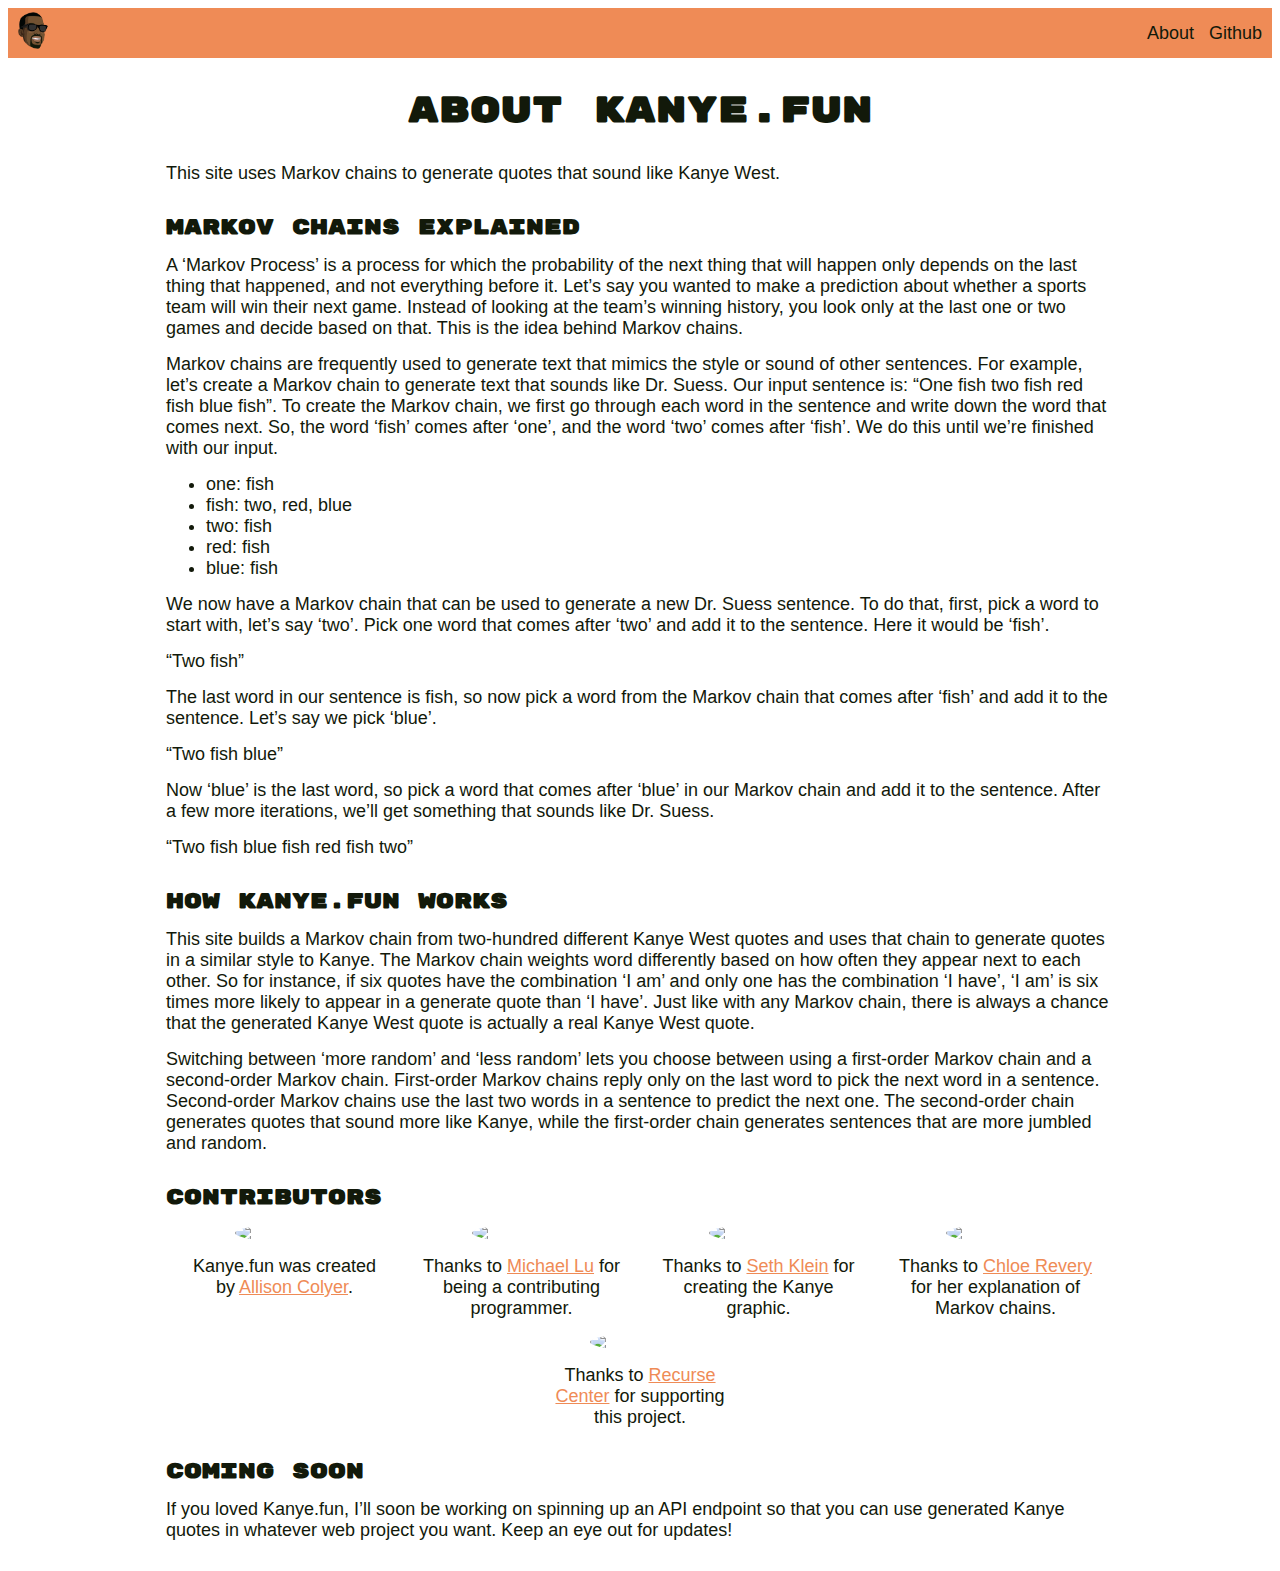
==== commit 41e7cda6: "fix spacing in contributors section and in speech bubble" ====
--- a/about.html
+++ b/about.html
@@ -116,8 +116,8 @@
         generates sentences that are more jumbled and random.
       </div>
       <h3 class="title my-3">Contributors</h3>
-      <div class="contributors mb-3">
-        <div class="bio">
+      <div class="contributors">
+        <div class="bio mb-3">
           <img
             class="mb-3 vertical-center"
             src="https://avatars1.githubusercontent.com/u/11083917?s=460&v=4"
@@ -127,7 +127,7 @@
             >Allison Colyer</a
           >.
         </div>
-        <div class="bio">
+        <div class="bio mb-3">
           <img
             class="mb-3 vertical-center"
             src="https://avatars1.githubusercontent.com/u/9114194?s=460&v=4"
@@ -136,7 +136,7 @@
           <a href="https://github.com/michaelwlu" target="_blank">Michael Lu</a>
           for being a contributing programmer.
         </div>
-        <div class="bio">
+        <div class="bio mb-3">
           <img
             class="mb-3 vertical-center"
             src="https://media-exp1.licdn.com/dms/image/C5603AQFKfGxEaciQ8A/profile-displayphoto-shrink_200_200/0?e=1585785600&v=beta&t=kp8MkFGuxXcLItZJNigLpLUb34PkQqSP3qkPR_hvuj0"
@@ -147,7 +147,7 @@
           >
           for creating the Kanye graphic.
         </div>
-        <div class="bio">
+        <div class="bio mb-3">
           <img
             class="mb-3 vertical-center"
             src="https://avatars3.githubusercontent.com/u/6632604?s=460&v=4"
@@ -158,7 +158,7 @@
           >
           for her explanation of Markov chains.
         </div>
-        <div class="bio">
+        <div class="bio mb-3">
           <img
             class="mb-3 vertical-center"
             src="https://d29xw0ra2h4o4u.cloudfront.net/assets/logo_square-051508b5ecf8868635aea567bb86f423f4d1786776e5dfce4adf2bc7edf05804.png"
--- a/style/main.css
+++ b/style/main.css
@@ -84,8 +84,8 @@
 }
 
 #quote-text {
-  margin-top: 45px;
-  margin-bottom: 45px;
+  margin-top: 50px;
+  margin-bottom: 50px;
 }
 
 .switch-container {
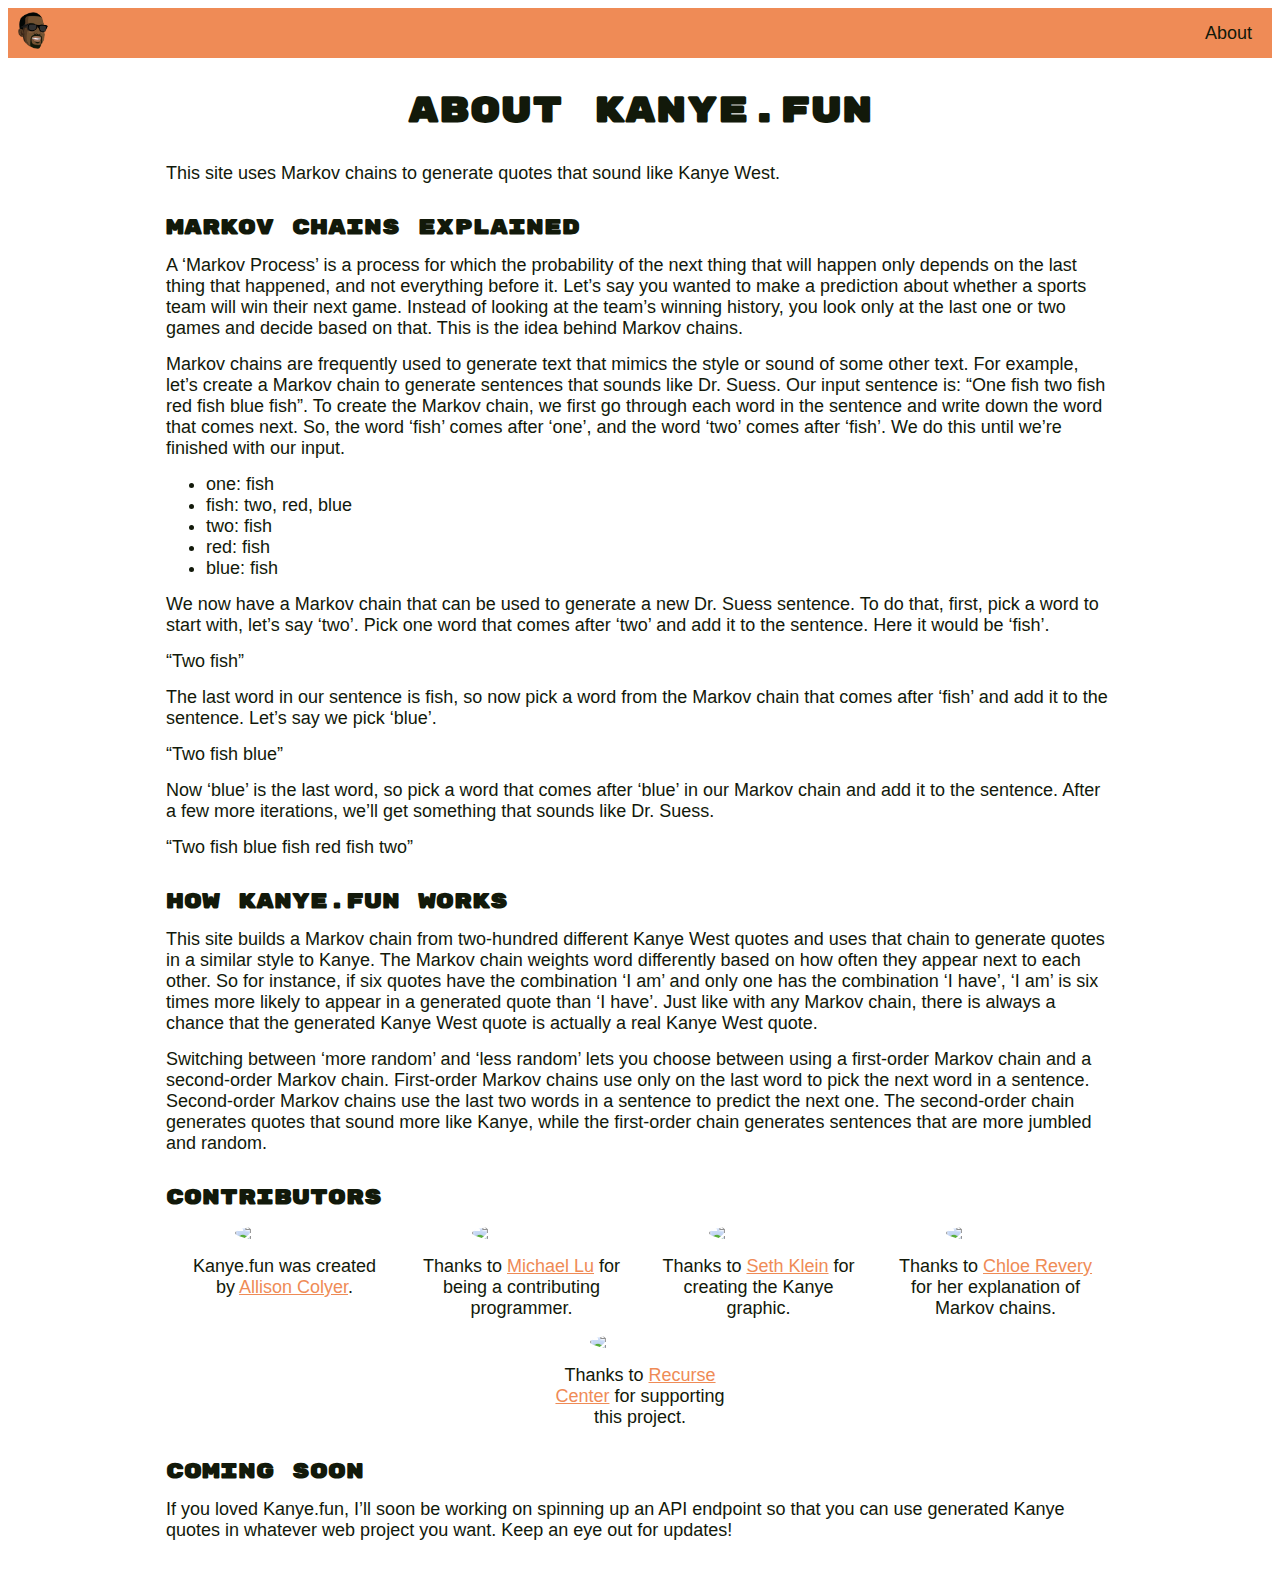
==== commit 8100da7d: "remove github link" ====
--- a/about.html
+++ b/about.html
@@ -32,10 +32,7 @@
           <img id="logo" src="assets/kanye.png" />
         </a>
         <div class="nav-container mx-2">
-          <a class="nav-link mr-2" href="/about.html">About</a>
-          <a class="nav-link" href="https://github.com/Allicolyer/markov-kanye"
-            >Github</a
-          >
+          <a class="nav-link mx-2" href="/about.html">About</a>
         </div>
       </nav>
     </header>
@@ -56,12 +53,12 @@
       </div>
       <div class="mb-3">
         Markov chains are frequently used to generate text that mimics the style
-        or sound of other sentences. For example, let’s create a Markov chain to
-        generate text that sounds like Dr. Suess. Our input sentence is: “One
-        fish two fish red fish blue fish”. To create the Markov chain, we first
-        go through each word in the sentence and write down the word that comes
-        next. So, the word ‘fish’ comes after ‘one’, and the word ‘two’ comes
-        after ‘fish’. We do this until we’re finished with our input.
+        or sound of some other text. For example, let’s create a Markov chain to
+        generate sentences that sounds like Dr. Suess. Our input sentence is:
+        “One fish two fish red fish blue fish”. To create the Markov chain, we
+        first go through each word in the sentence and write down the word that
+        comes next. So, the word ‘fish’ comes after ‘one’, and the word ‘two’
+        comes after ‘fish’. We do this until we’re finished with our input.
       </div>
       <ul class="mb-3">
         <li>one: fish</li>
@@ -102,14 +99,14 @@
         Kanye. The Markov chain weights word differently based on how often they
         appear next to each other. So for instance, if six quotes have the
         combination ‘I am’ and only one has the combination ‘I have’, ‘I am’ is
-        six times more likely to appear in a generate quote than ‘I have’. Just
+        six times more likely to appear in a generated quote than ‘I have’. Just
         like with any Markov chain, there is always a chance that the generated
         Kanye West quote is actually a real Kanye West quote.
       </div>
       <div class="mb-3">
         Switching between ‘more random’ and ‘less random’ lets you choose
         between using a first-order Markov chain and a second-order Markov
-        chain. First-order Markov chains reply only on the last word to pick the
+        chain. First-order Markov chains use only on the last word to pick the
         next word in a sentence. Second-order Markov chains use the last two
         words in a sentence to predict the next one. The second-order chain
         generates quotes that sound more like Kanye, while the first-order chain
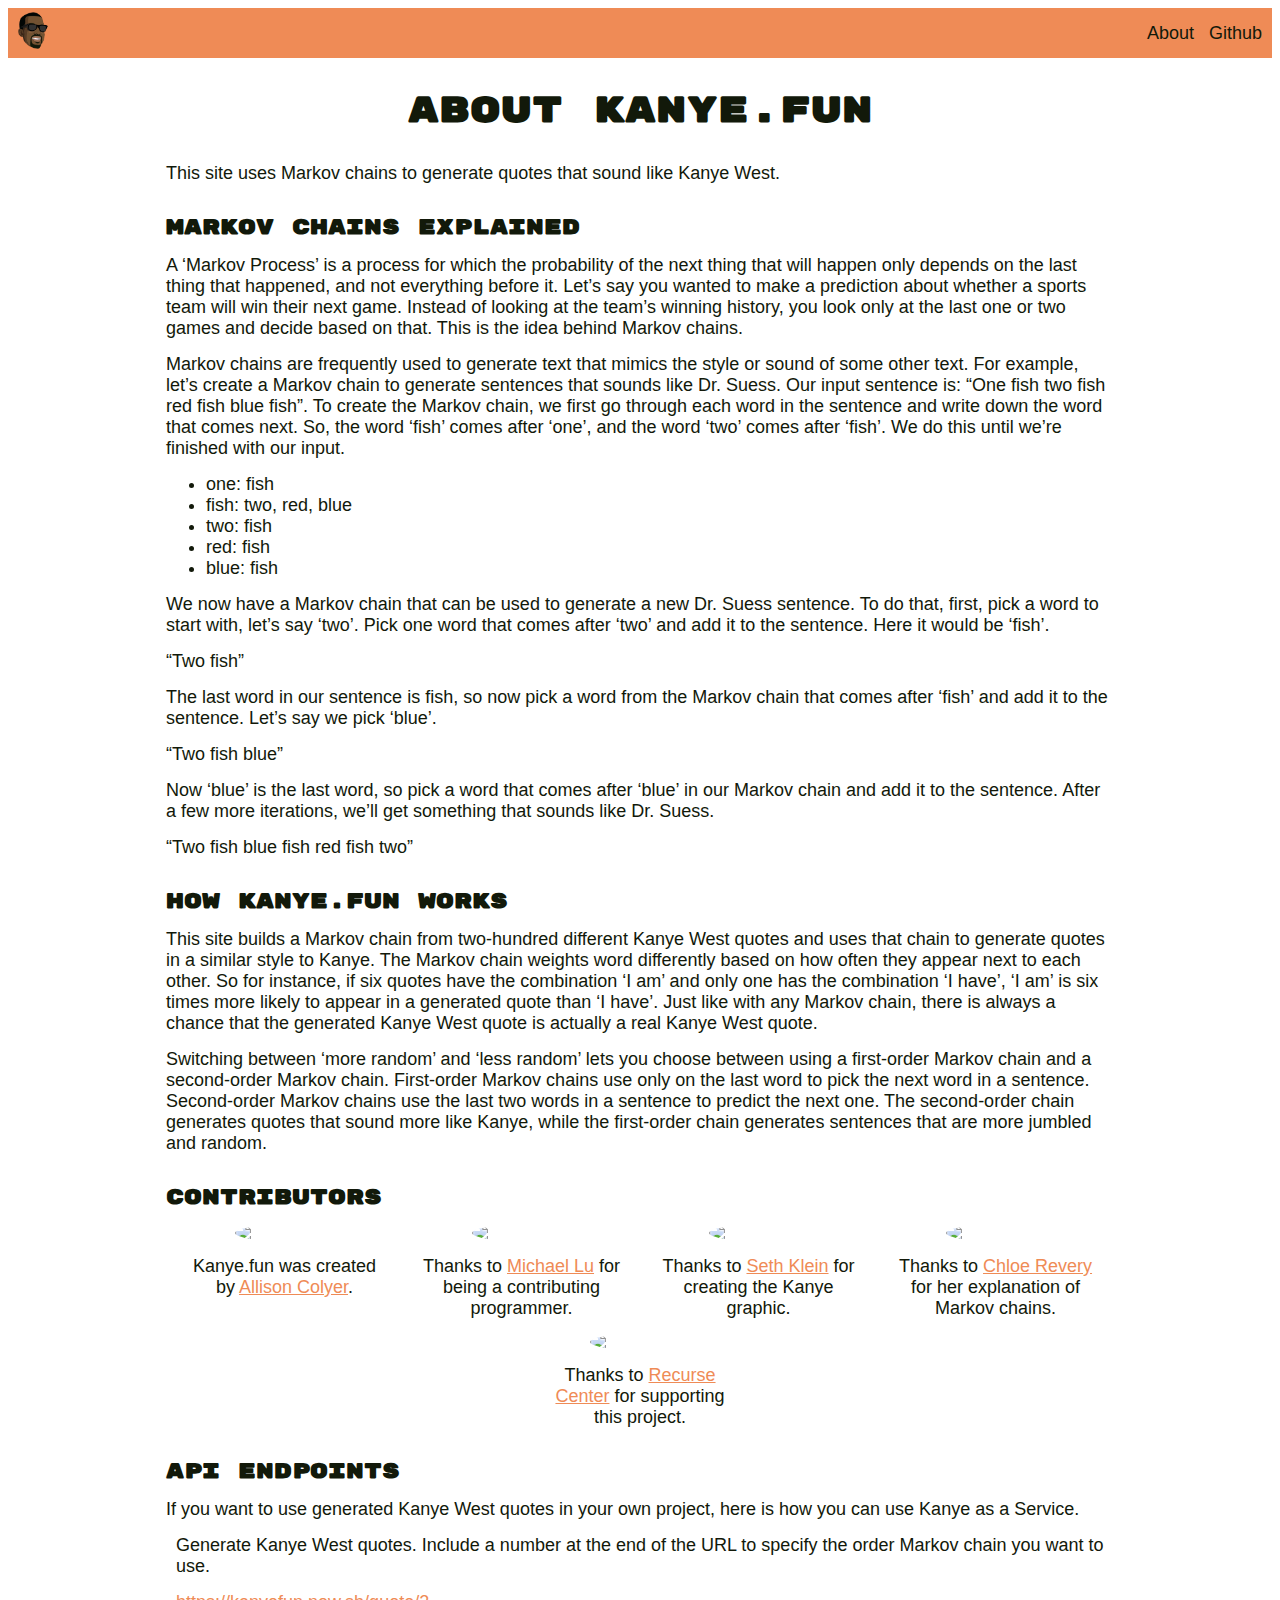
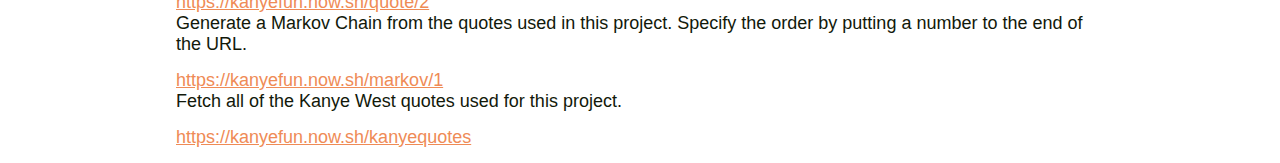
==== commit 082dbb84: "add full URL for image meta property" ====
--- a/about.html
+++ b/about.html
@@ -18,11 +18,29 @@
       sizes="16x16"
       href="assets/favicon/favicon-16x16.png"
     />
+    <meta property="og:title" content="Generate Kanye West Quotes" />
+    <meta
+      property="og:image"
+      content="http://www.kanye.fun/assets/screenshot.png"
+    />
+    <meta property="og:image:width" content="1200" />
+    <meta property="og:image:height" content="627" />
+    <meta name="author" content="Allison Colyer" />
+    <meta
+      property="og:description"
+      content="Kanye.fun generates fake Kanye West quotes using a Markov chain."
+    />
+    <meta property="og:url" content="http://www.kanye.fun" />
     <meta charset="UTF-8" />
     <meta name="viewport" content="width=device-width, initial-scale=1.0" />
     <meta http-equiv="X-UA-Compatible" content="ie=edge" />
     <link rel="stylesheet" type="text/css" href="./style/main.css" />
     <script type="module" src="./scripts/main.js"></script>
+    <script
+      async
+      src="https://www.googletagmanager.com/gtag/js?id=UA-115956895-3"
+    ></script>
+    <script src="./scripts/google-analytics.js"></script>
     <title>Kanye Quotes</title>
   </head>
   <body>
@@ -32,7 +50,13 @@
           <img id="logo" src="assets/kanye.png" />
         </a>
         <div class="nav-container mx-2">
-          <a class="nav-link mx-2" href="/about.html">About</a>
+          <a class="nav-link mr-2" href="/about.html">About</a>
+          <a
+            class="nav-link"
+            target="_blank"
+            href="https://github.com/Allicolyer/markov-kanye"
+            >Github</a
+          >
         </div>
       </nav>
     </header>
@@ -165,11 +189,45 @@
           for supporting this project.
         </div>
       </div>
-      <h3 class="title my-3">Coming Soon</h3>
-      <div class="mb-3">
-        If you loved Kanye.fun, I’ll soon be working on spinning up an API
-        endpoint so that you can use generated Kanye quotes in whatever web
-        project you want. Keep an eye out for updates!
+      <h3 class="title my-3">API Endpoints</h3>
+      <div class="mb-3">
+        If you want to use generated Kanye West quotes in your own project, here
+        is how you can use Kanye as a Service.
+      </div>
+      <div class="api-div">
+        <div class="api-description mx-2 mb-3">
+          Generate Kanye West quotes. Include a number at the end of the URL to
+          specify the order Markov chain you want to use.
+        </div>
+        <a
+          class="mx-2 mb-3"
+          href="https://kanyefun.now.sh/quote/2"
+          target="_blank"
+          >https://kanyefun.now.sh/quote/2</a
+        >
+      </div>
+      <div class="api-div">
+        <div class="api-description mx-2 mb-3">
+          Generate a Markov Chain from the quotes used in this project. Specify
+          the order by putting a number to the end of the URL.
+        </div>
+        <a
+          class="mx-2 mb-3"
+          href="https://kanyefun.now.sh/markov/1"
+          target="_blank"
+          >https://kanyefun.now.sh/markov/1</a
+        >
+      </div>
+      <div class="api-div">
+        <div class="api-description mx-2 mb-3">
+          Fetch all of the Kanye West quotes used for this project.
+        </div>
+        <a
+          class="mx-2 mb-3"
+          href="https://kanyefun.now.sh/kanyequotes"
+          target="_blank"
+          >https://kanyefun.now.sh/kanyequotes</a
+        >
       </div>
     </div>
   </body>
